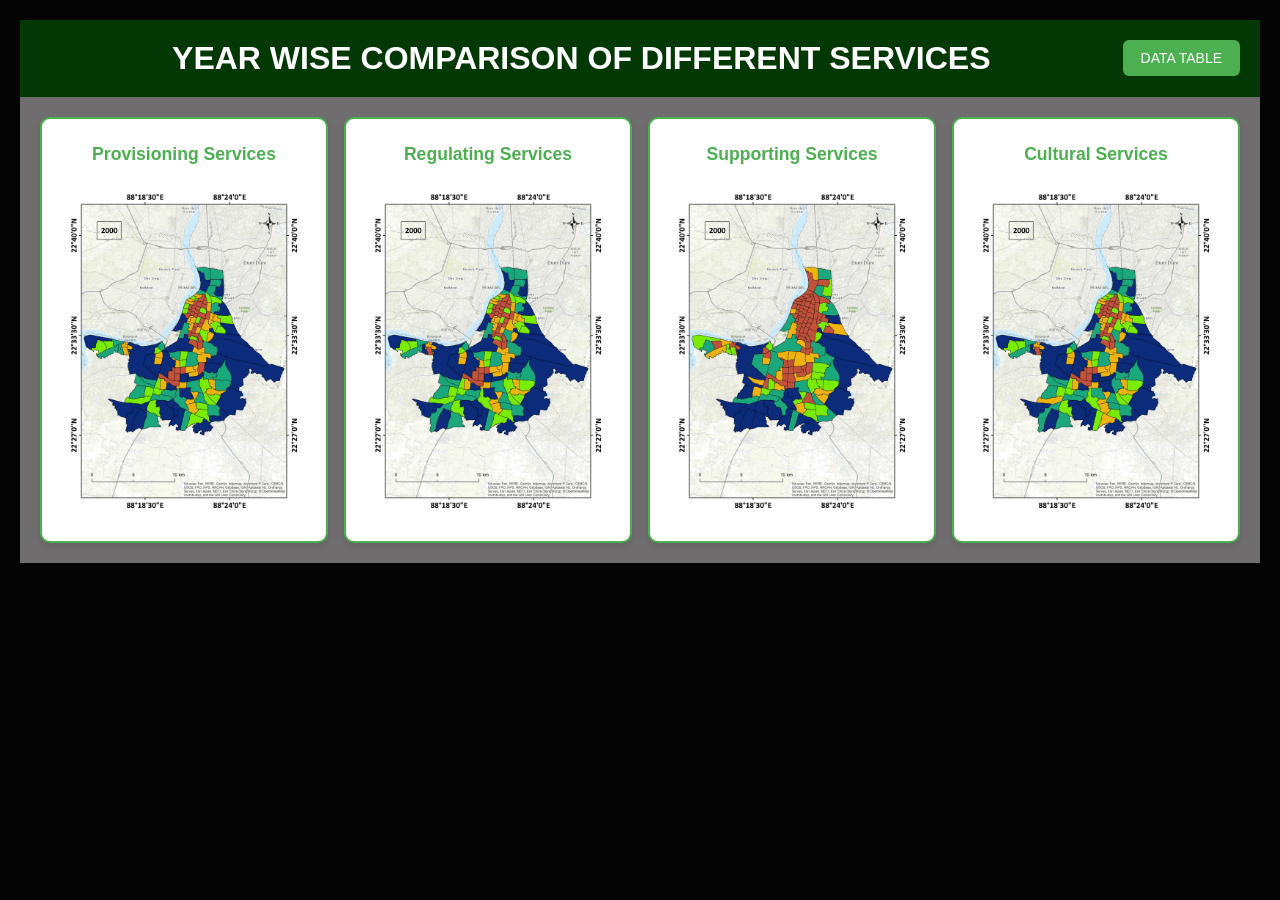
==== index.html @ ac8501ce "Add files via upload" ====
<!DOCTYPE html>
<html lang="en">
<head>
    <meta charset="UTF-8">
    <meta name="viewport" content="width=device-width, initial-scale=1.0">
    <title>COMPARATIVE STUDY</title>
    <link rel="stylesheet" href="style.css">

</head>
<body>
    <h1>
        YEAR WISE COMPARISON OF DIFFERENT SERVICES
        <a href="data.html">
        <button style="
    float: right;
    background-color: #4CAF50;
    color: white;
    border: none;
    padding: 10px 18px;
    font-size: 14px;
    border-radius: 6px;
    cursor: pointer;
    transition: background-color 0.3s ease;
  ">
    DATA TABLE
  </button>
        </a>
    </h1>

    <div class="container">
        <div class="box" id="box1">
            <h2>Provisioning Services</h2>
            <img src="PROVISIONING SERVICES.gif">
        </div>

        <div class="box" id="box2">
            <h2>Regulating Services</h2>
            <img src="REGULATING SERVICES.gif">
        </div>

        <div class="box" id="box3">
            <h2>Supporting Services</h2>
            <img src="SUPPORTING SERVICES.gif">
        </div>

        <div class="box" id="box4">
            <h2>Cultural Services</h2>
            <img src="CULTURAL SERVICES.gif">
        </div>
    </div>
</body>
</html>
---- style.css ----
* {
      box-sizing: border-box;
    }

    body {
      font-family: Arial, sans-serif;
      margin: 0;
      padding: 0;
      background-color: #040404;
    }

    h1 {
      text-align: center;
      padding: 20px;
      background-color: #023804;
      color: white;
      margin: 0;
    }

    .container {
      display: flex;
      flex-wrap: nowrap; /* Prevent wrapping */
      justify-content: space-between;
      padding: 20px;
      background-color: #6f6d6d;
    }

    .box {
      width: 24%; /* 4 boxes × 24% = 96%, leaving room for spacing */
      background-color: #ffffff;
      border: 2px solid #4CAF50;
      border-radius: 10px;
      padding: 10px;
      text-align: center;
      box-shadow: 0 4px 6px rgba(0, 0, 0, 0.1);
      transition: transform 0.3s ease;
    }

    .box:hover {
      transform: scale(1.03);
    }

    .box h2 {
      margin-bottom: 10px;
      font-size: 1.1em;
      color: #4CAF50;
    }

    .box img {
      max-width: 100%;
      height: auto;
      border-radius: 8px;
    }

     body {
      font-family: Arial, sans-serif;
      padding: 20px;
    }

    .tab-buttons {
      margin-bottom: 20px;
    }

    .tab-buttons button {
      padding: 10px 20px;
      margin-right: 10px;
      border: none;
      background-color: #4CAF50;
      color: white;
      cursor: pointer;
      border-radius: 5px;
    }

    .tab-buttons button.active {
      background-color: #357a38;
    }

    .tab-content {
      display: none;
    }

    .tab-content.active {
      display: block;
    }
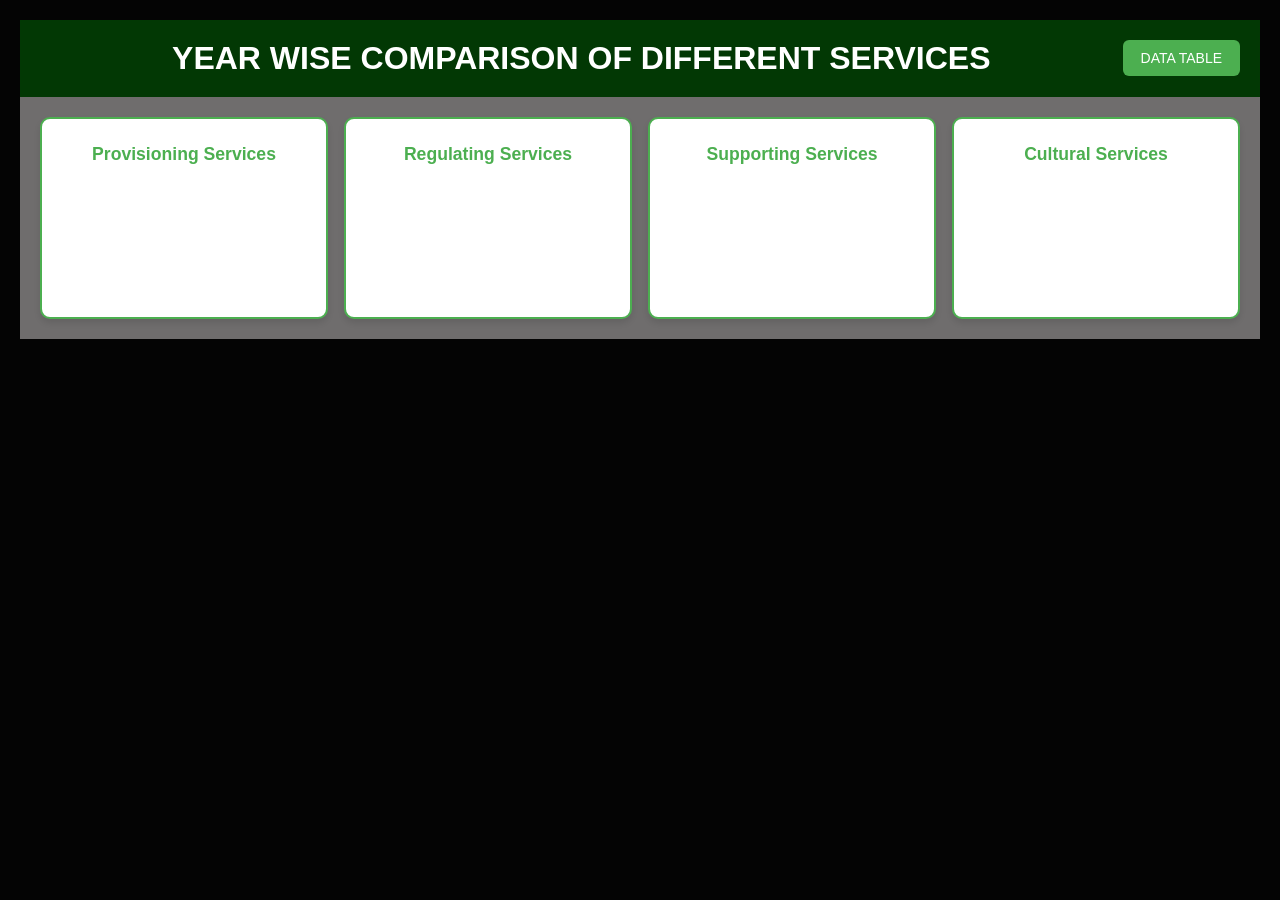
==== commit 9e116fc5: "Add files via upload" ====
--- a/index.html
+++ b/index.html
@@ -27,26 +27,65 @@
         </a>
     </h1>
 
-    <div class="container">
-        <div class="box" id="box1">
-            <h2>Provisioning Services</h2>
-            <img src="PROVISIONING SERVICES.gif">
-        </div>
+<div class="container">
+  <div class="box" id="box1">
+    <h2>Provisioning Services</h2>
+    <video src="PROVISIONING SERVICES.mp4" muted loop playsinline></video>
+  </div>
 
-        <div class="box" id="box2">
-            <h2>Regulating Services</h2>
-            <img src="REGULATING SERVICES.gif">
-        </div>
+  <div class="box" id="box2">
+    <h2>Regulating Services</h2>
+    <video src="REGULATING SERVICES.mp4" muted loop playsinline></video>
+  </div>
 
-        <div class="box" id="box3">
-            <h2>Supporting Services</h2>
-            <img src="SUPPORTING SERVICES.gif">
-        </div>
+  <div class="box" id="box3">
+    <h2>Supporting Services</h2>
+    <video src="SUPPORTING SERVICES.mp4" muted loop playsinline></video>
+  </div>
 
-        <div class="box" id="box4">
-            <h2>Cultural Services</h2>
-            <img src="CULTURAL SERVICES.gif">
-        </div>
-    </div>
+  <div class="box" id="box4">
+    <h2>Cultural Services</h2>
+    <video src="CULTURAL SERVICES.mp4" muted loop playsinline></video>
+  </div>
+</div>
+
+<script>
+  window.addEventListener("DOMContentLoaded", () => {
+    const videos = document.querySelectorAll("video");
+
+    // 1. Ensure all videos are paused and reset
+    videos.forEach(video => {
+      video.pause();
+      video.currentTime = 0;
+    });
+
+    // 2. Wait for all videos to be fully loadable
+    const loadPromises = Array.from(videos).map(video => {
+      return new Promise(resolve => {
+        if (video.readyState >= 4) {
+          resolve();
+        } else {
+          video.addEventListener("canplaythrough", resolve, { once: true });
+        }
+      });
+    });
+
+    // 3. When all videos are ready, start them together
+    Promise.all(loadPromises).then(() => {
+      videos.forEach(video => {
+        video.currentTime = 0; // Ensure all start at 0
+      });
+
+      // Start in the same rendering frame (important for sync)
+      requestAnimationFrame(() => {
+        videos.forEach(video => {
+          video.play().catch(err => {
+            console.warn("Video play failed:", err);
+          });
+        });
+      });
+    });
+  });
+</script>
 </body>
 </html>
--- a/style.css
+++ b/style.css
@@ -82,6 +82,13 @@
     .tab-content.active {
       display: block;
     }
+    .box video {
+  max-width: 100%;
+  height: auto;
+  border-radius: 8px;
+  display: block;
+  margin: 0 auto;
+}
   
 
 
